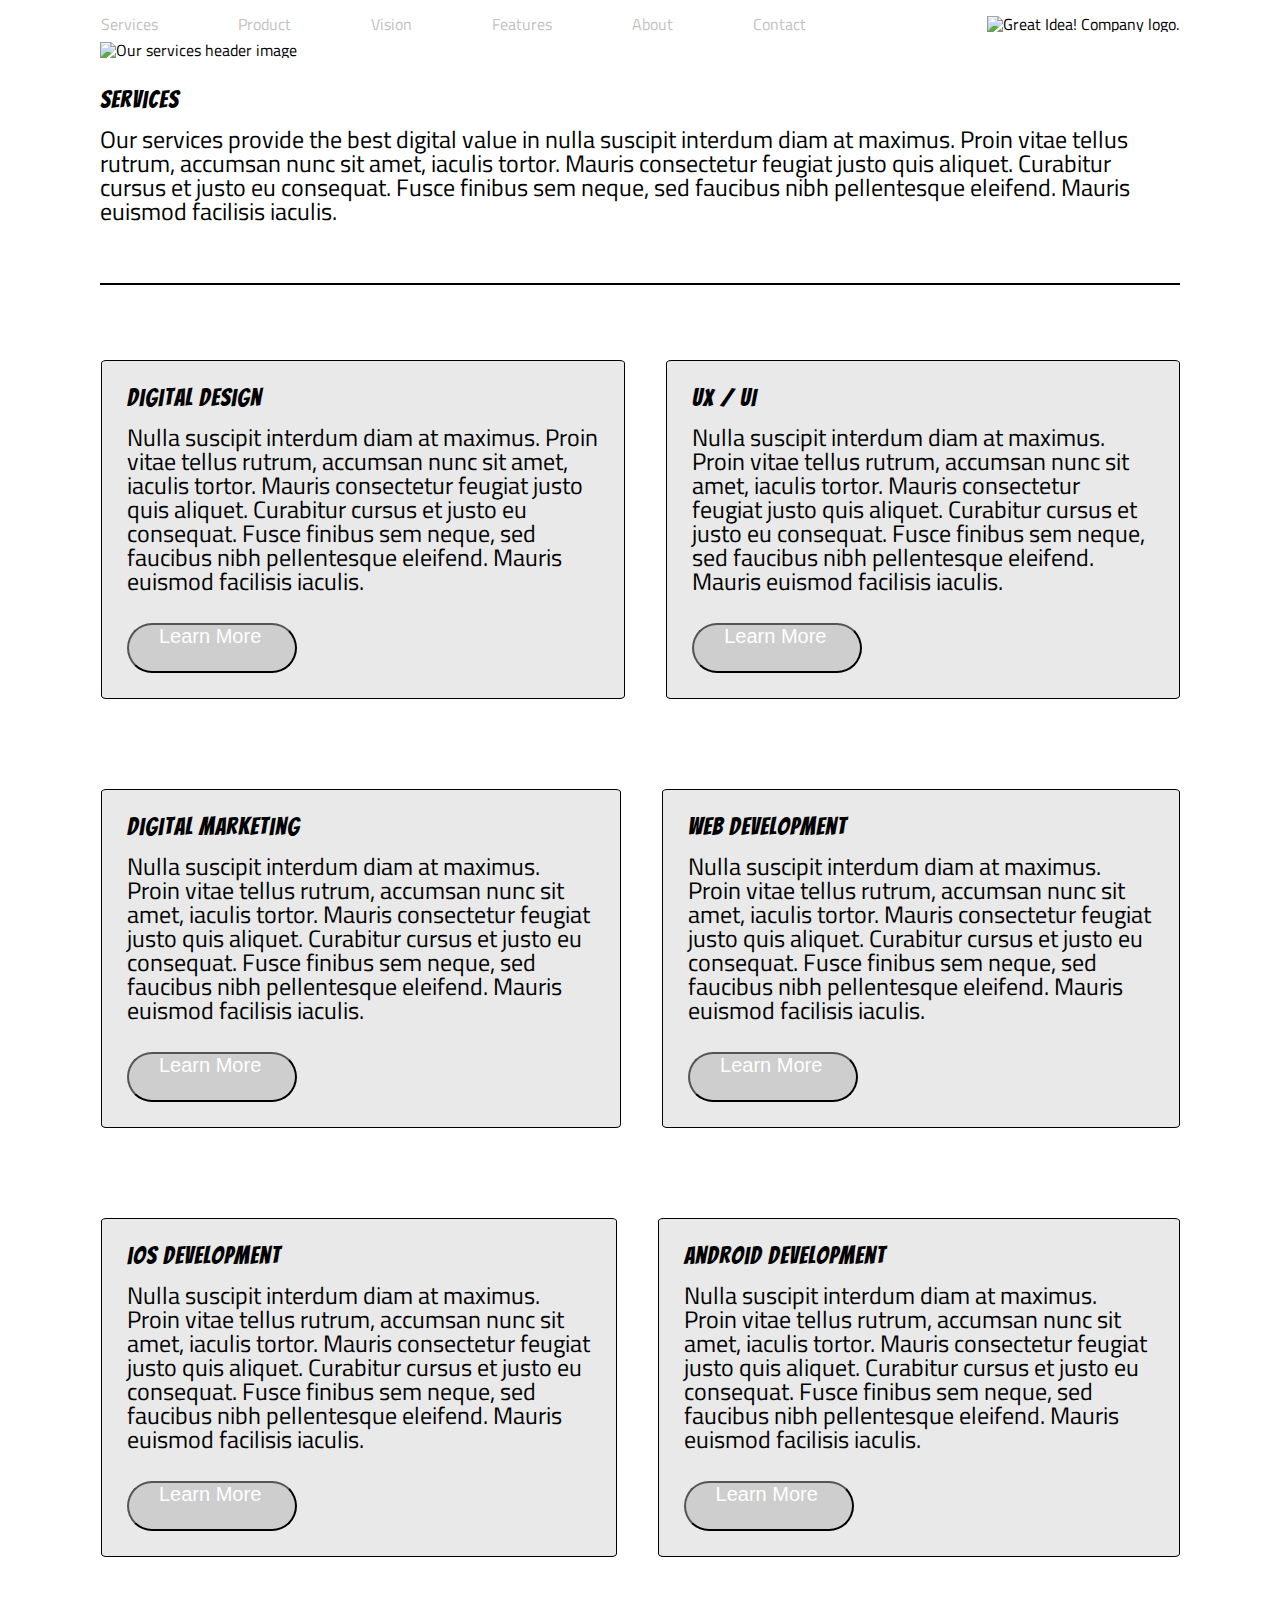
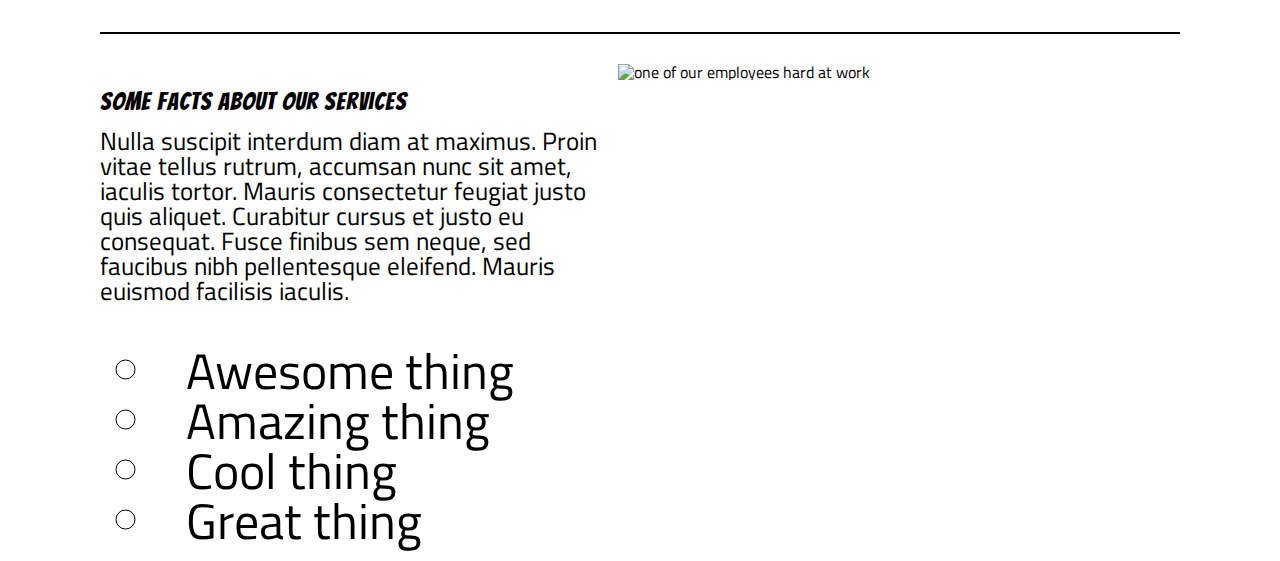
==== great-idea/services.html @ 4c2e16a0 "Project almost done, will do better at updating git" ====
<!doctype html>

  <html lang="en">
    <head>
      <meta charset="utf-8">

      <title>Great Idea!</title>

      <link href="https://fonts.googleapis.com/css?family=Bangers|Titillium+Web" rel="stylesheet">
      <link rel="stylesheet" href="css/services.css">

      <!--[if lt IE 9]>
      <script src="https://cdnjs.cloudflare.com/ajax/libs/html5shiv/3.7.3/html5shiv.js"></script>
      <![endif]-->
    </head>

    <body>
      <header class="top-content">
        <section class="nav-bar">
          <nav>
           <a href="#">Services</a>
           <a href="#">Product</a>
           <a href="#">Vision</a>
           <a href="#">Features</a>
           <a href="#">About</a>
           <a href="#">Contact</a> 
          </nav>
        </section>
      <img class="logo" src="img/logo.png" alt="Great Idea! Company logo.">
      </header>

      <section class="services">
      <img class="services-header-img" src="img/services-header.jpg" alt="Our services header image">

      <div>
       <h2>Services</h2>

        <p>Our services provide the best digital value in nulla suscipit interdum diam at maximus. Proin vitae tellus rutrum, accumsan nunc sit amet, iaculis tortor. Mauris consectetur feugiat justo quis aliquet. Curabitur cursus et justo eu consequat. Fusce finibus sem neque, sed faucibus nibh pellentesque eleifend. Mauris euismod facilisis iaculis.</p>
      </div>
      </section>

      <hr>

      <section class="main-content">
    
      <div class="text-content">
        <div >
          <h4>Digital Design</h4>

          <p>Nulla suscipit interdum diam at maximus. Proin vitae tellus rutrum, accumsan nunc sit amet, iaculis tortor. Mauris consectetur feugiat justo quis aliquet. Curabitur cursus et justo eu consequat. Fusce finibus sem neque, sed faucibus nibh pellentesque eleifend. Mauris euismod facilisis iaculis.</p>

          <button>Learn More</button>
        </div>
    
        <div style="margin-right: auto;">
          <h4>UX / UI</h4>

          <p>Nulla suscipit interdum diam at maximus. Proin vitae tellus rutrum, accumsan nunc sit amet, iaculis tortor. Mauris consectetur feugiat justo quis aliquet. Curabitur cursus et justo eu consequat. Fusce finibus sem neque, sed faucibus nibh pellentesque eleifend. Mauris euismod facilisis iaculis.</p>

          <button>Learn More</button>
        </div>
      </div>

      <div class="text-content">

        <div>
          <h4>Digital Marketing</h4>

          <p>Nulla suscipit interdum diam at maximus. Proin vitae tellus rutrum, accumsan nunc sit amet, iaculis tortor. Mauris consectetur feugiat justo quis aliquet. Curabitur cursus et justo eu consequat. Fusce finibus sem neque, sed faucibus nibh pellentesque eleifend. Mauris euismod facilisis iaculis.</p>

          <button>Learn More</button>
        </div>

        <div style="margin-right: auto;">
          <h4>Web Development</h4>

          <p>Nulla suscipit interdum diam at maximus. Proin vitae tellus rutrum, accumsan nunc sit amet, iaculis tortor. Mauris consectetur feugiat justo quis aliquet. Curabitur cursus et justo eu consequat. Fusce finibus sem neque, sed faucibus nibh pellentesque eleifend. Mauris euismod facilisis iaculis.</p>

          <button>Learn More</button>
        </div>
      </div>

      <div class="text-content">

       <div>
          <h4>iOS Development</h4>

          <p>Nulla suscipit interdum diam at maximus. Proin vitae tellus rutrum, accumsan nunc sit amet, iaculis tortor. Mauris consectetur feugiat justo quis aliquet. Curabitur cursus et justo eu consequat. Fusce finibus sem neque, sed faucibus nibh pellentesque eleifend. Mauris euismod facilisis iaculis.</p>

          <button>Learn More</button>
        </div>

        <div style="margin-right: auto;">
          <h4>Android Development</h4>

          <p>Nulla suscipit interdum diam at maximus.  Proin vitae tellus rutrum, accumsan nunc sit amet, iaculis tortor. Mauris consectetur feugiat justo quis aliquet. Curabitur cursus et justo eu consequat. Fusce finibus sem neque, sed faucibus nibh pellentesque eleifend. Mauris euismod facilisis iaculis.</p>

          <button>Learn More</button>
        </div>
      </div>
      </section> 
      
      <hr>

      <footer class="bottom-content">

        <section class="fact-text">
          <h4>Some Facts About Our Services</h4>
  
          <p>Nulla suscipit interdum diam at maximus. Proin vitae tellus rutrum, accumsan nunc sit amet, iaculis tortor. Mauris consectetur feugiat justo quis aliquet. Curabitur cursus et justo eu consequat. Fusce finibus sem neque, sed faucibus nibh pellentesque eleifend. Mauris euismod facilisis iaculis.</p>
        

          <br> 
        
          <section class="cool-list"> 
           <ul>
           <li>Awesome thing</li>
           <li>Amazing thing</li>
           <li>Cool thing</li>
           <li>Great thing</li>
           </ul>
          </section>
        </section>
        <section class="bottom-img">
        <img src="img/services-info.png" alt="one of our employees hard at work">
        </section>
      </footer>

          

    </body>

  </html>
---- great-idea/css/services.css ----
html, body, div, span, applet, object, iframe,
h1, h2, h3, h4, h5, h6, p, blockquote, pre,
a, abbr, acronym, address, big, cite, code,
del, dfn, em, img, ins, kbd, q, s, samp,
small, strike, strong, sub, sup, tt, var,
b, u, i, center,
dl, dt, dd, ol, ul, li,
fieldset, form, label, legend,
table, caption, tbody, tfoot, thead, tr, th, td,
article, aside, canvas, details, embed, 
figure, figcaption, footer, header, hgroup, 
menu, nav, output, ruby, section, summary,
time, mark, audio, video {
	margin: 0;
	padding: 0;
	border: 0;
	font-size: 100%;
	font: inherit;
	vertical-align: baseline;
}
/* HTML5 display-role reset for older browsers */
article, aside, details, figcaption, figure, 
footer, header, hgroup, menu, nav, section {
	display: block;
}
body {
	line-height: 1;
}
/*ol, ul {
	list-style: none;
}*/
blockquote, q {
	quotes: none;
}
blockquote:before, blockquote:after,
q:before, q:after {
	content: '';
	content: none;
}
table {
	border-collapse: collapse;
	border-spacing: 0;
}

/* Set every element's box-sizing to border-box */
html {
    box-sizing: border-box;
  }
  *, *:before, *:after {
    box-sizing: inherit;
  }

html, body {
    height: 100%;
    font-family: 'Titillium Web', sans-serif;
}

h1, h2, h3, h4, h5 {
    font-family: 'Bangers', cursive;
    letter-spacing: 1px;
    margin-bottom: 15px;
}

/* My code */

body {
    margin: 15px 100px 15px;
    position: relative;
}

.top-content {
    display: flex;
    justify-content: space-between;
    padding: 1px 1px 10px 1px;
}

.top-content nav {
    display: flex;
    justify-content: flex-start;
}

.nav-bar {
    display: flex;
    align-items: center;
    flex-flow: row wrap;
}

.nav-bar a {
    margin: 0px 80px 0px 0px;
    text-decoration: none;
    justify-content: space-between;
    color: rgb(194, 194, 194);
}

.nav-bar a:hover {
	background: rgb(255, 255, 255);
	border-radius: 10px;
	color: black;
	padding: 5px;
	box-shadow: 7px 5px 5px rgb(230, 230, 230);
}

section.services {
    display: flex;
    flex-flow: column nowrap;
}

section.services img {
    width: -webkit-fill-available;
}

section.services div {
    display: inline-block;
    width: -webkit-fill-available;
    font-size: 150%;
    margin: 30px 0px 30px 0px;
}

.text-content {
    display: flex;
    padding: 45px 0px 45px 0px;
}

.text-content div {
    border: 1px solid rgb(0, 0, 0);
    margin: 0px 40px 0px 1px;
    padding: 25px;
    font-size: 150%;
    border-radius: 1%;
    background-color: rgb(233, 233, 233);
    display: flex;
    flex-flow: row wrap; 
}

.text-content button {
    padding: 0px 0px 0px 30px;
    width: 170px;
    height: 50px;
    font-size: 20px;
    border-radius: 30px;
    color: white;
    background-color: rgb(206, 206, 206);
    display: flex;
    flex-flow: row wrap;
}

.text-content button:hover {
    background-color: rgb(255, 255, 255);
    color: black;
    border-radius: 30px;

}

.text-content p {
    padding: 0px 0px 30px 0px;
    display: flex;
    flex-flow: row wrap;
}

.bottom-content {
    display: flex;
    flex-flow: row wrap;
    margin: 0px 0px 30px 0px;
}

.fact-text {
    display: flex;
    flex-flow: column wrap;
    margin: 25px 0px 0px 0px;
    width: 48%;
    font-size: 25px;
}


.cool-list ul {
    display: flex;
    flex-flow: column wrap;
    margin: 0px 25px 0px 0px;
    font-size: 200%;
    padding: 1rem;
    list-style-type: circle;
    list-style-position: inside;
}
  
.bottom-img img {
    
    display: flex;
    align-self: center;
    flex-flow: row-reverse wrap;
    flex-grow: 1;
    width: 152%;
    /*margin: 25px 0px 0px 25px;*/
}

hr {
    margin: 30px 0px 30px 0px;
    border: 1px solid black;
}
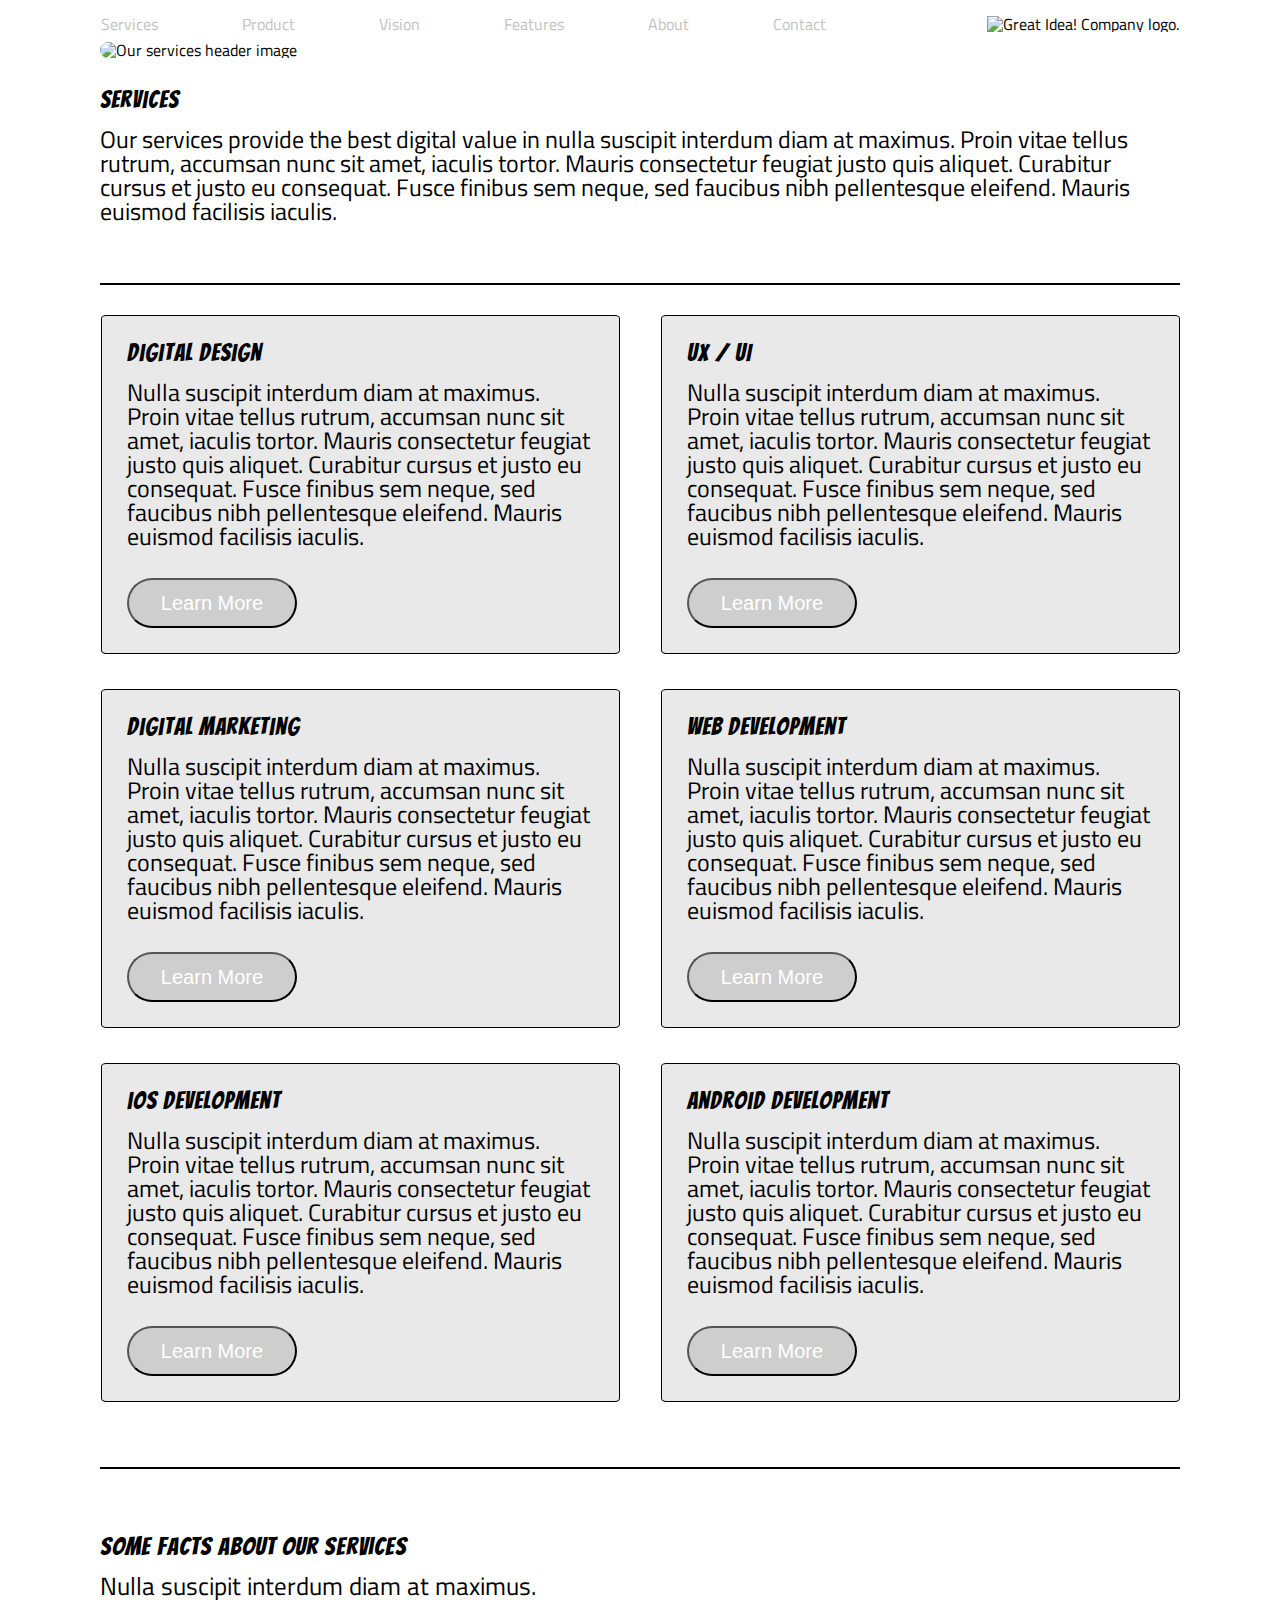
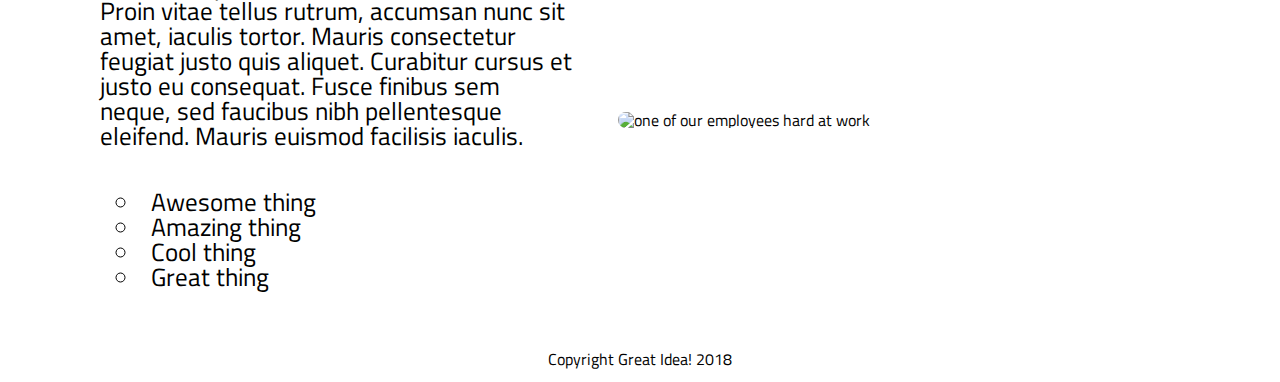
==== commit 53b281b2: "finished work, all good now, now for the stretch's" ====
--- a/great-idea/services.html
+++ b/great-idea/services.html
@@ -15,6 +15,8 @@
     </head>
 
     <body>
+
+      <!--Nav bar & image--> 
       <header class="top-content">
         <section class="nav-bar">
           <nav>
@@ -26,9 +28,13 @@
            <a href="#">Contact</a> 
           </nav>
         </section>
-      <img class="logo" src="img/logo.png" alt="Great Idea! Company logo.">
+        
+        <section class="logo"> 
+          <img src="img/logo.png" alt="Great Idea! Company logo.">
+        </section>
       </header>
-
+      
+      <!--Service text & image-->
       <section class="services">
       <img class="services-header-img" src="img/services-header.jpg" alt="Our services header image">
 
@@ -41,6 +47,7 @@
 
       <hr>
 
+      <!--Main text-->
       <section class="main-content">
     
       <div class="text-content">
@@ -102,7 +109,7 @@
       
       <hr>
 
-      <footer class="bottom-content">
+      <section class="bottom-content">
 
         <section class="fact-text">
           <h4>Some Facts About Our Services</h4>
@@ -122,11 +129,15 @@
           </section>
         </section>
         <section class="bottom-img">
-        <img src="img/services-info.png" alt="one of our employees hard at work">
-        </section>
+         <img src="img/services-info.png" alt="one of our employees hard at work">
+        </section>        
+      </section>
+
+      <!--Well... footer-->
+
+      <footer class="c">
+      <h6>Copyright Great Idea! 2018</h6>
       </footer>
-
-          
 
     </body>
 
--- a/great-idea/css/services.css
+++ b/great-idea/css/services.css
@@ -68,21 +68,13 @@
     position: relative;
 }
 
+
+/*Nav bar & image*/
 .top-content {
     display: flex;
     justify-content: space-between;
+    flex-flow: row wrap;
     padding: 1px 1px 10px 1px;
-}
-
-.top-content nav {
-    display: flex;
-    justify-content: flex-start;
-}
-
-.nav-bar {
-    display: flex;
-    align-items: center;
-    flex-flow: row wrap;
 }
 
 .nav-bar a {
@@ -100,25 +92,28 @@
 	box-shadow: 7px 5px 5px rgb(230, 230, 230);
 }
 
-section.services {
+/*Service text & image*/
+.services {
     display: flex;
     flex-flow: column nowrap;
 }
 
-section.services img {
+.services img {
     width: -webkit-fill-available;
+    border-radius: 15px;
 }
 
-section.services div {
-    display: inline-block;
+.services div {
     width: -webkit-fill-available;
     font-size: 150%;
     margin: 30px 0px 30px 0px;
 }
 
+/*Main text*/
 .text-content {
     display: flex;
-    padding: 45px 0px 45px 0px;
+    flex-flow: row nowrap;
+    padding: 0px 0px 35px 0px;
 }
 
 .text-content div {
@@ -128,20 +123,15 @@
     font-size: 150%;
     border-radius: 1%;
     background-color: rgb(233, 233, 233);
-    display: flex;
-    flex-flow: row wrap; 
 }
 
 .text-content button {
-    padding: 0px 0px 0px 30px;
     width: 170px;
     height: 50px;
     font-size: 20px;
     border-radius: 30px;
     color: white;
     background-color: rgb(206, 206, 206);
-    display: flex;
-    flex-flow: row wrap;
 }
 
 .text-content button:hover {
@@ -153,43 +143,51 @@
 
 .text-content p {
     padding: 0px 0px 30px 0px;
-    display: flex;
-    flex-flow: row wrap;
 }
 
 .bottom-content {
     display: flex;
     flex-flow: row wrap;
-    margin: 0px 0px 30px 0px;
+    margin: 65px 0px 30px 0px;
 }
 
 .fact-text {
     display: flex;
     flex-flow: column wrap;
-    margin: 25px 0px 0px 0px;
+    padding: 0px 45px 0px 0px;
     width: 48%;
     font-size: 25px;
 }
-
 
 .cool-list ul {
     display: flex;
     flex-flow: column wrap;
     margin: 0px 25px 0px 0px;
-    font-size: 200%;
     padding: 1rem;
     list-style-type: circle;
     list-style-position: inside;
 }
   
-.bottom-img img {
+.bottom-img {
     
     display: flex;
     align-self: center;
     flex-flow: row-reverse wrap;
     flex-grow: 1;
+}
+ 
+.bottom-img img {
     width: 152%;
     /*margin: 25px 0px 0px 25px;*/
+    border-radius: 15px;
+}
+
+/*Well... footer*/
+.c {
+    display: flex;
+    justify-content: center;
+    margin: 15px;
+    padding: 15px;
 }
 
 hr {
